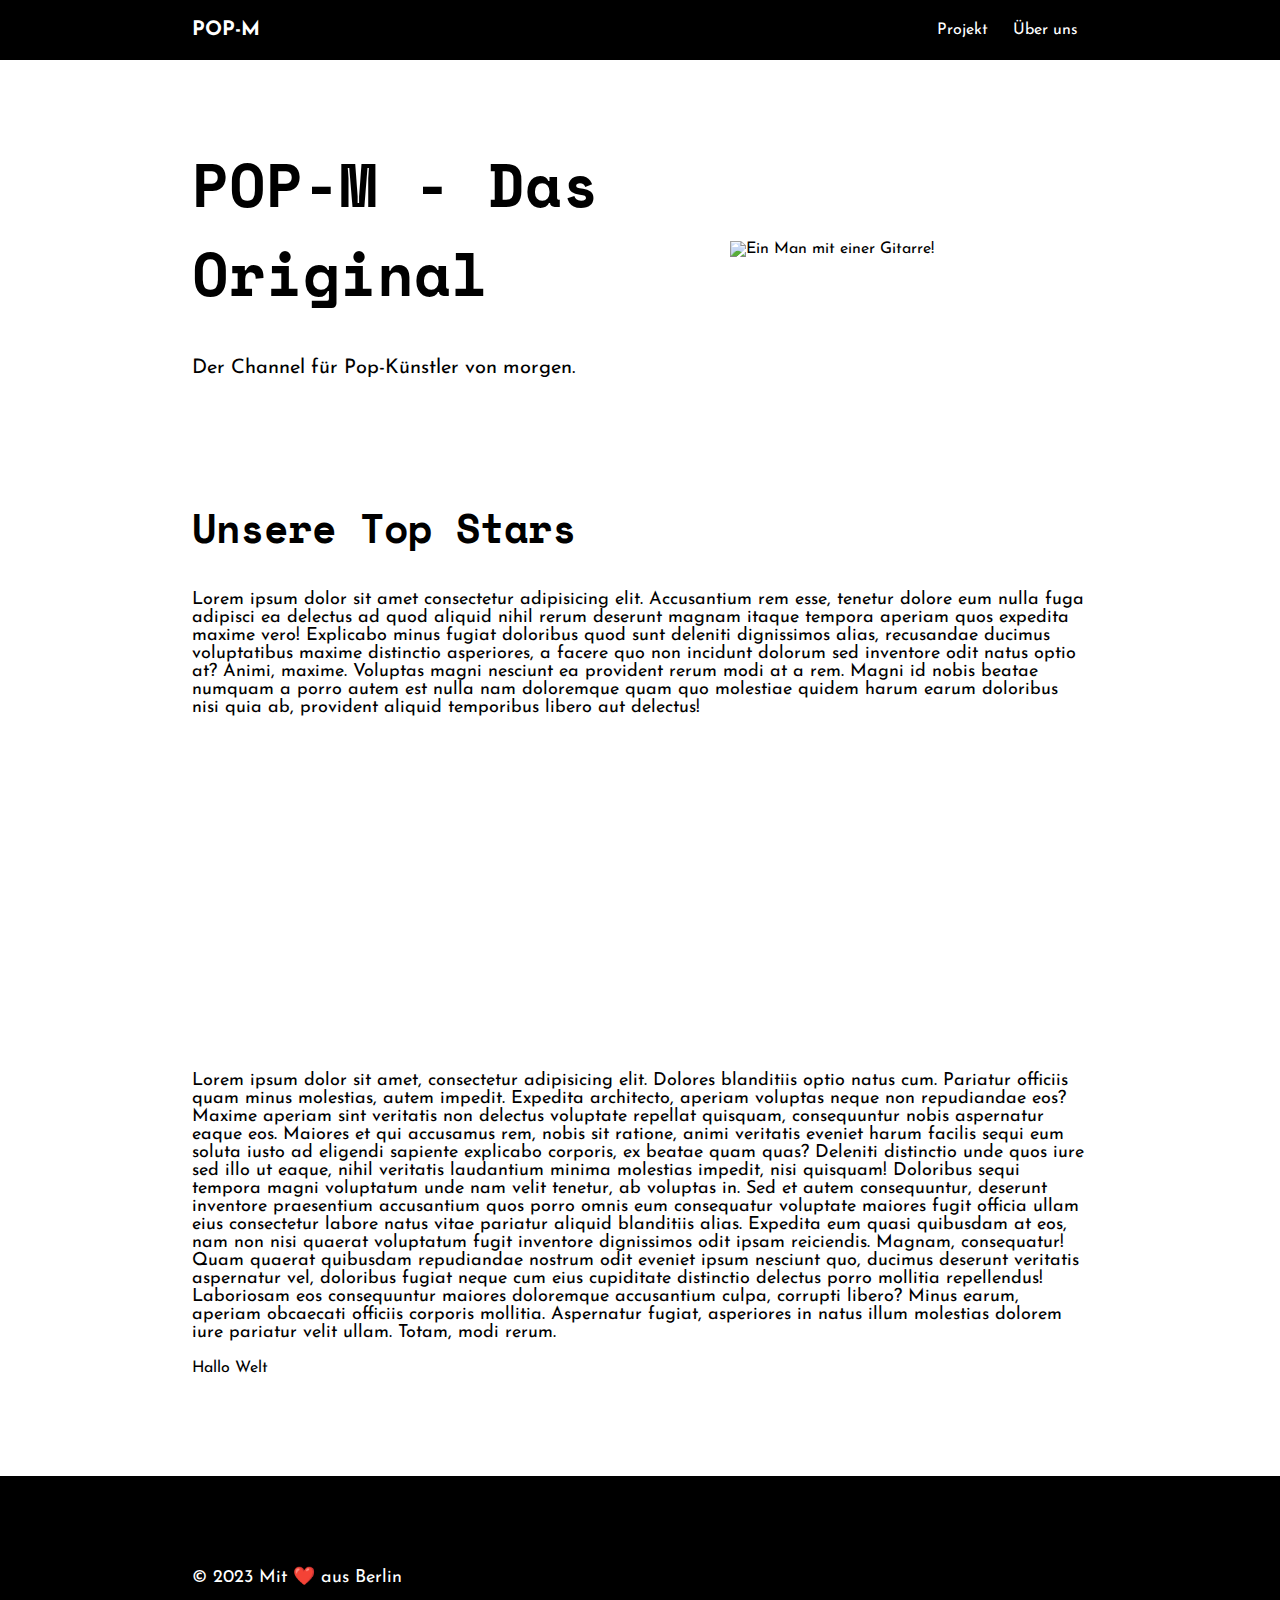
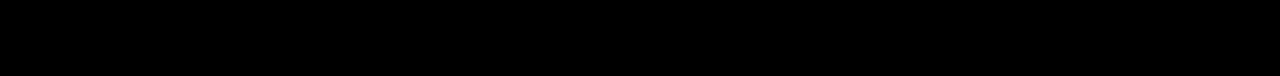
==== index.html @ a60b6836 "Erste commit" ====
<!DOCTYPE html>
<html lang="en">
  <head>
    <meta charset="UTF-8" />
    <meta name="viewport" content="width=device-width, initial-scale=1.0" />
    <link rel="stylesheet" href="css/style.css" />
    <title>Pop Musik</title>
  </head>
  <body>
    <!-- HEADER START-->
    <header>
      <div class="container">
        <nav class="navbar">
          <div>
            <p>POP-M</p>
          </div>

          <ul class="nav-list">
            <li class="nav-list-item"><a href="">Projekt</a></li>
            <li class="nav-list-item"><a href="">Über uns</a></li>
          </ul>
        </nav>
      </div>
    </header>
    <!-- HEADER ENDE-->

    <!-- MAIN -->
    <main>
      <section class="container hero">
        <div class="hero-text">
          <h1>POP-M - Das Original</h1>
          <p>Der Channel für Pop-Künstler von morgen.</p>
        </div>

        <div class="hero-image">
          <img
            src="https://images.unsplash.com/photo-1598387993211-5c4c0fda4248?ixlib=rb-4.0.3&ixid=M3wxMjA3fDB8MHxwaG90by1wYWdlfHx8fGVufDB8fHx8fA%3D%3D&auto=format&fit=crop&w=2485&q=80"
            alt="Ein Man mit einer Gitarre!"
            width="100%"
          />
        </div>
      </section>

      <section>
        <div class="container">
          <h2>Unsere Top Stars</h2>
          <p>
            Lorem ipsum dolor sit amet consectetur adipisicing elit. Accusantium
            rem esse, tenetur dolore eum nulla fuga adipisci ea delectus ad quod
            aliquid nihil rerum deserunt magnam itaque tempora aperiam quos
            expedita maxime vero! Explicabo minus fugiat doloribus quod sunt
            deleniti dignissimos alias, recusandae ducimus voluptatibus maxime
            distinctio asperiores, a facere quo non incidunt dolorum sed
            inventore odit natus optio at? Animi, maxime. Voluptas magni
            nesciunt ea provident rerum modi at a rem. Magni id nobis beatae
            numquam a porro autem est nulla nam doloremque quam quo molestiae
            quidem harum earum doloribus nisi quia ab, provident aliquid
            temporibus libero aut delectus!
          </p>
          <iframe
            width="560"
            height="315"
            src="https://www.youtube.com/embed/pBLJNe8hsKE?si=2Wth_Vc35SesORDb"
            title="YouTube video player"
            frameborder="0"
            allow="accelerometer; autoplay; clipboard-write; encrypted-media; gyroscope; picture-in-picture; web-share"
            allowfullscreen
          ></iframe>
          <p>
            Lorem ipsum dolor sit amet, consectetur adipisicing elit. Dolores
            blanditiis optio natus cum. Pariatur officiis quam minus molestias,
            autem impedit. Expedita architecto, aperiam voluptas neque non
            repudiandae eos? Maxime aperiam sint veritatis non delectus
            voluptate repellat quisquam, consequuntur nobis aspernatur eaque
            eos. Maiores et qui accusamus rem, nobis sit ratione, animi
            veritatis eveniet harum facilis sequi eum soluta iusto ad eligendi
            sapiente explicabo corporis, ex beatae quam quas? Deleniti
            distinctio unde quos iure sed illo ut eaque, nihil veritatis
            laudantium minima molestias impedit, nisi quisquam! Doloribus sequi
            tempora magni voluptatum unde nam velit tenetur, ab voluptas in. Sed
            et autem consequuntur, deserunt inventore praesentium accusantium
            quos porro omnis eum consequatur voluptate maiores fugit officia
            ullam eius consectetur labore natus vitae pariatur aliquid
            blanditiis alias. Expedita eum quasi quibusdam at eos, nam non nisi
            quaerat voluptatum fugit inventore dignissimos odit ipsam
            reiciendis. Magnam, consequatur! Quam quaerat quibusdam repudiandae
            nostrum odit eveniet ipsum nesciunt quo, ducimus deserunt veritatis
            aspernatur vel, doloribus fugiat neque cum eius cupiditate
            distinctio delectus porro mollitia repellendus! Laboriosam eos
            consequuntur maiores doloremque accusantium culpa, corrupti libero?
            Minus earum, aperiam obcaecati officiis corporis mollitia.
            Aspernatur fugiat, asperiores in natus illum molestias dolorem iure
            pariatur velit ullam. Totam, modi rerum.
          </p>

          <span>Hallo Welt</span>
        </div>
      </section>
    </main>

    <!-- FOOTER -->
    <footer>
      <p class="container">&copy; 2023 Mit ❤️ aus Berlin</p>
    </footer>
  </body>
</html>
---- css/style.css ----
@import url('https://fonts.googleapis.com/css2?family=Josefin+Sans:wght@300&family=Space+Mono:ital,wght@0,700;1,700&display=swap');

body {
  margin: 0;
  font-family: 'Josefin Sans', system-ui, -apple-system, BlinkMacSystemFont,
    'Segoe UI', Roboto, Oxygen, Ubuntu, Cantarell, 'Open Sans', 'Helvetica Neue',
    sans-serif;
}

.container {
  width: 70%;
  margin: 0 auto;
}

header {
  background-color: #000000;
}
.navbar {
  background-color: #000000;
  display: flex;
  justify-content: space-between;
  align-items: center;
}

.navbar > div p {
  color: #ffffff;
  font-weight: 700;
  font-size: 20px;
}

.nav-list {
  list-style-type: none;
}

.nav-list-item {
  display: inline-block;
  margin: 0 10px;
}

.nav-list-item a {
  text-decoration: none;
  color: #ffffff;
}

.nav-list-item a:hover {
  text-decoration: underline;
  color: aquamarine;
}

.hero {
  display: flex;
  justify-content: space-between;
  align-items: center;
  margin-top: 40px;
}

.hero-text {
  width: 50%;
}

.hero-image {
  width: 40%;
}

.hero-text > h1 {
  font-size: 60px;
}

.hero-text > p {
  font-size: 20px;
}

h1,
h2,
h3,
h4,
h5,
h6 {
  font-family: 'Space Mono';
}

p {
  font-size: 18px;
}

h2 {
  font-size: 40px;
}

footer {
  background-color: #000000;
  color: #ffffff;
  height: 200px;
  margin-top: 80px;
  display: flex;
  align-items: center;
}

section {
  margin: 100px 0;
}
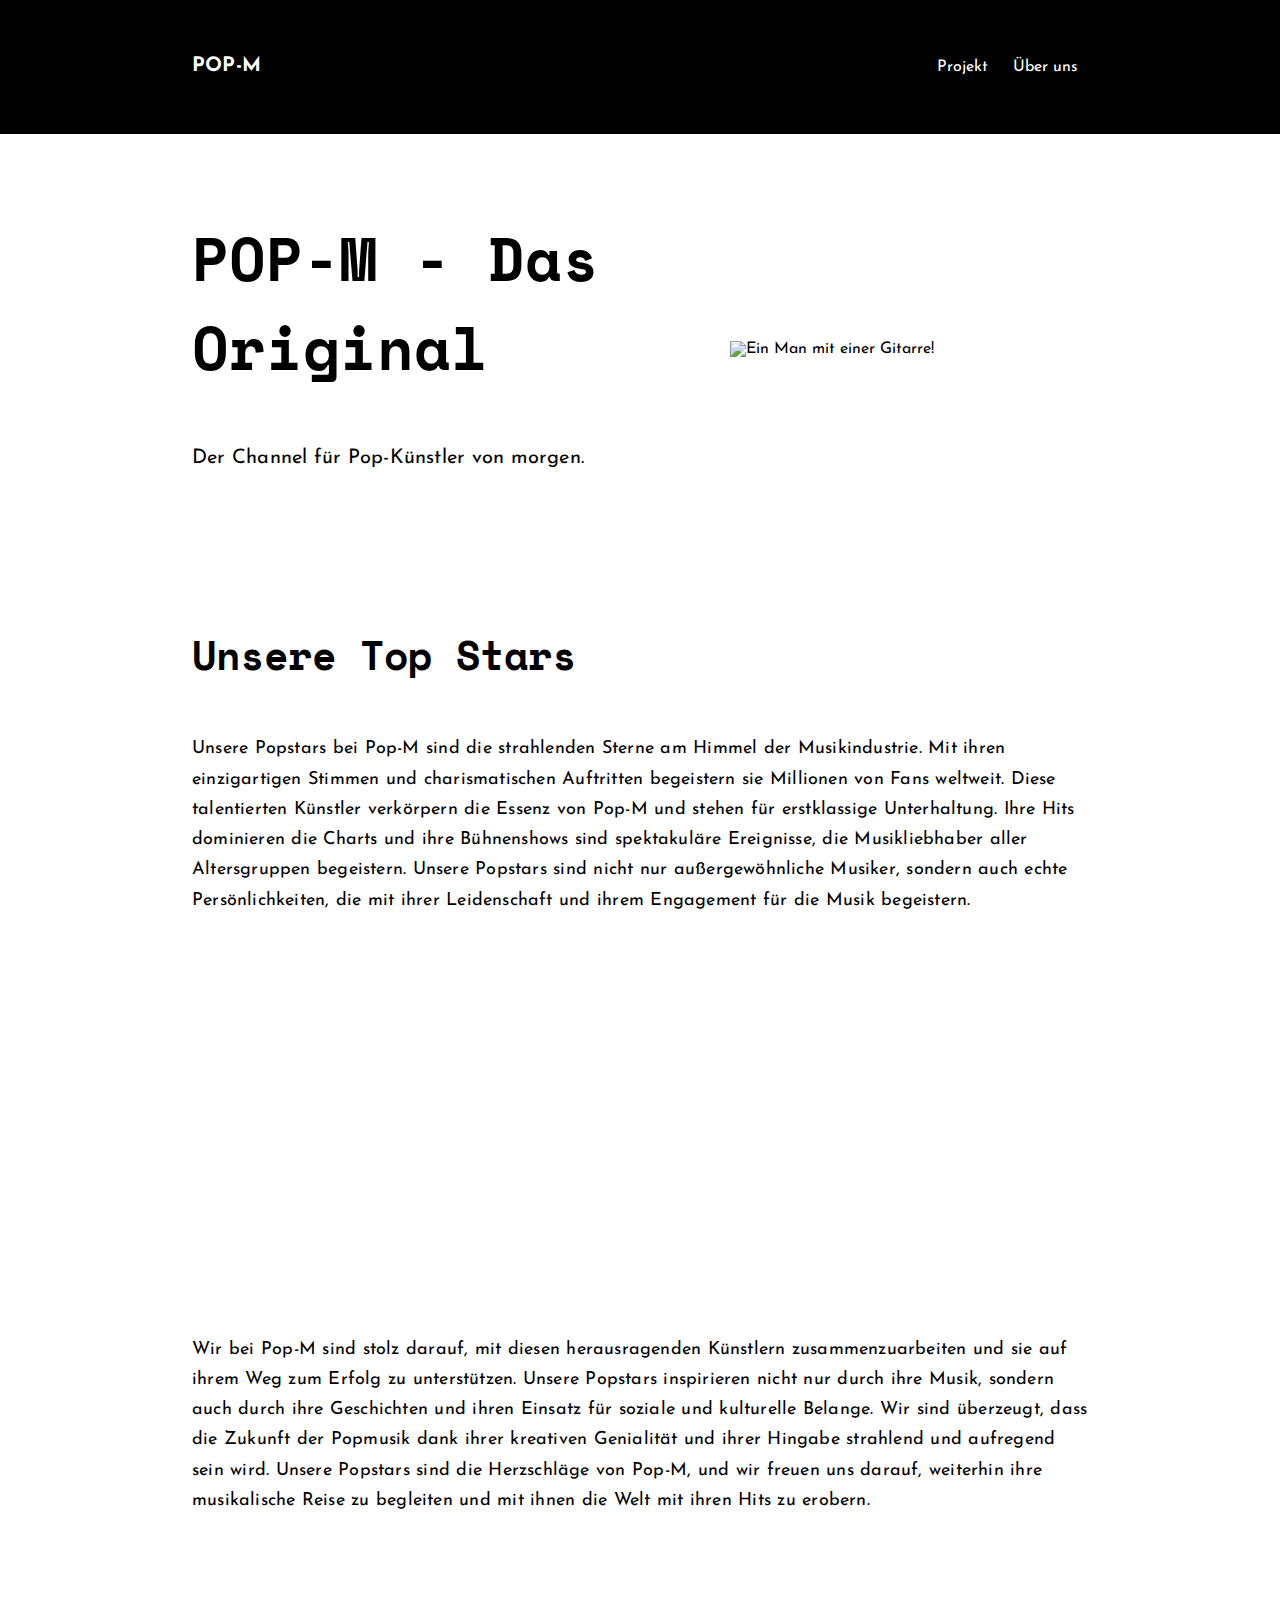
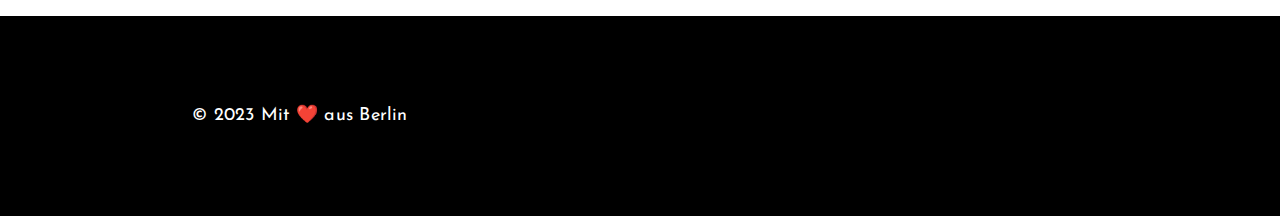
==== commit 42c470d3: "Margin, line-height und letter-spacing angepasst" ====
--- a/index.html
+++ b/index.html
@@ -45,17 +45,16 @@
         <div class="container">
           <h2>Unsere Top Stars</h2>
           <p>
-            Lorem ipsum dolor sit amet consectetur adipisicing elit. Accusantium
-            rem esse, tenetur dolore eum nulla fuga adipisci ea delectus ad quod
-            aliquid nihil rerum deserunt magnam itaque tempora aperiam quos
-            expedita maxime vero! Explicabo minus fugiat doloribus quod sunt
-            deleniti dignissimos alias, recusandae ducimus voluptatibus maxime
-            distinctio asperiores, a facere quo non incidunt dolorum sed
-            inventore odit natus optio at? Animi, maxime. Voluptas magni
-            nesciunt ea provident rerum modi at a rem. Magni id nobis beatae
-            numquam a porro autem est nulla nam doloremque quam quo molestiae
-            quidem harum earum doloribus nisi quia ab, provident aliquid
-            temporibus libero aut delectus!
+            Unsere Popstars bei Pop-M sind die strahlenden Sterne am Himmel der
+            Musikindustrie. Mit ihren einzigartigen Stimmen und charismatischen
+            Auftritten begeistern sie Millionen von Fans weltweit. Diese
+            talentierten Künstler verkörpern die Essenz von Pop-M und stehen für
+            erstklassige Unterhaltung. Ihre Hits dominieren die Charts und ihre
+            Bühnenshows sind spektakuläre Ereignisse, die Musikliebhaber aller
+            Altersgruppen begeistern. Unsere Popstars sind nicht nur
+            außergewöhnliche Musiker, sondern auch echte Persönlichkeiten, die
+            mit ihrer Leidenschaft und ihrem Engagement für die Musik
+            begeistern.
           </p>
           <iframe
             width="560"
@@ -67,33 +66,16 @@
             allowfullscreen
           ></iframe>
           <p>
-            Lorem ipsum dolor sit amet, consectetur adipisicing elit. Dolores
-            blanditiis optio natus cum. Pariatur officiis quam minus molestias,
-            autem impedit. Expedita architecto, aperiam voluptas neque non
-            repudiandae eos? Maxime aperiam sint veritatis non delectus
-            voluptate repellat quisquam, consequuntur nobis aspernatur eaque
-            eos. Maiores et qui accusamus rem, nobis sit ratione, animi
-            veritatis eveniet harum facilis sequi eum soluta iusto ad eligendi
-            sapiente explicabo corporis, ex beatae quam quas? Deleniti
-            distinctio unde quos iure sed illo ut eaque, nihil veritatis
-            laudantium minima molestias impedit, nisi quisquam! Doloribus sequi
-            tempora magni voluptatum unde nam velit tenetur, ab voluptas in. Sed
-            et autem consequuntur, deserunt inventore praesentium accusantium
-            quos porro omnis eum consequatur voluptate maiores fugit officia
-            ullam eius consectetur labore natus vitae pariatur aliquid
-            blanditiis alias. Expedita eum quasi quibusdam at eos, nam non nisi
-            quaerat voluptatum fugit inventore dignissimos odit ipsam
-            reiciendis. Magnam, consequatur! Quam quaerat quibusdam repudiandae
-            nostrum odit eveniet ipsum nesciunt quo, ducimus deserunt veritatis
-            aspernatur vel, doloribus fugiat neque cum eius cupiditate
-            distinctio delectus porro mollitia repellendus! Laboriosam eos
-            consequuntur maiores doloremque accusantium culpa, corrupti libero?
-            Minus earum, aperiam obcaecati officiis corporis mollitia.
-            Aspernatur fugiat, asperiores in natus illum molestias dolorem iure
-            pariatur velit ullam. Totam, modi rerum.
+            Wir bei Pop-M sind stolz darauf, mit diesen herausragenden Künstlern
+            zusammenzuarbeiten und sie auf ihrem Weg zum Erfolg zu unterstützen.
+            Unsere Popstars inspirieren nicht nur durch ihre Musik, sondern auch
+            durch ihre Geschichten und ihren Einsatz für soziale und kulturelle
+            Belange. Wir sind überzeugt, dass die Zukunft der Popmusik dank
+            ihrer kreativen Genialität und ihrer Hingabe strahlend und aufregend
+            sein wird. Unsere Popstars sind die Herzschläge von Pop-M, und wir
+            freuen uns darauf, weiterhin ihre musikalische Reise zu begleiten
+            und mit ihnen die Welt mit ihren Hits zu erobern.
           </p>
-
-          <span>Hallo Welt</span>
         </div>
       </section>
     </main>
--- a/css/style.css
+++ b/css/style.css
@@ -81,6 +81,10 @@
 
 p {
   font-size: 18px;
+  margin: 50px 0;
+  line-height: 1.68;
+  letter-spacing: 0.2px;
+  word-spacing: 0.2px;
 }
 
 h2 {
